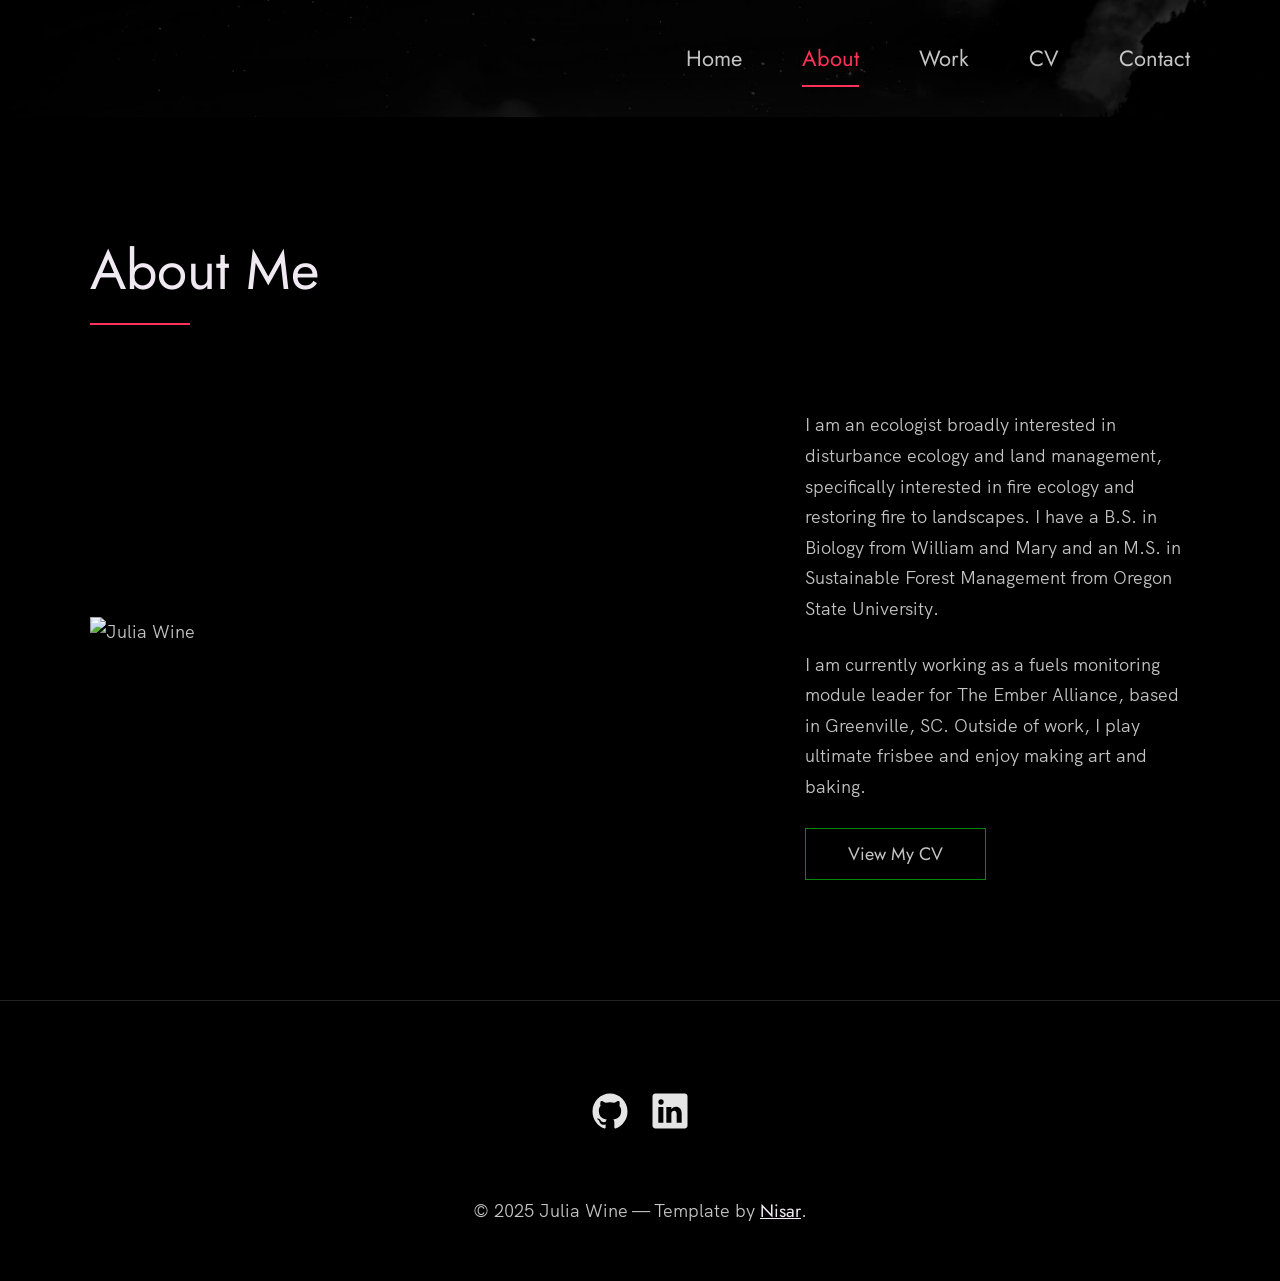
==== about.html @ bffdf4cf "updated page format" ====
<!DOCTYPE html>
<html lang="en">
<head>
  <meta charset="UTF-8" />
  <meta name="viewport" content="width=device-width, initial-scale=1.0" />
  <link rel="shortcut icon" type="image/png" href="./images/foggy_landscape.JPG" />
  <title>About — Julia Wine</title>
  <link rel="stylesheet" href="index.css" />
</head>
<body>

  <header class="header header--short" role="banner">
    <div class="row">
      <nav class="nav" role="navigation">
        <ul class="nav__items">
          <li class="nav__item"><a href="index.html" class="nav__link">Home</a></li>
          <li class="nav__item"><a href="about.html" class="nav__link nav__link--active">About</a></li>
          <li class="nav__item"><a href="work.html" class="nav__link">Work</a></li>
          <li class="nav__item"><a href="cv.html" class="nav__link">CV</a></li>
          <li class="nav__item"><a href="contact.html" class="nav__link">Contact</a></li>
        </ul>
      </nav>
    </div>
  </header>

  <main role="main" class="page-main">
    <section class="about">
      <div class="row">
        <h2>About Me</h2>
        <div class="about__content">
          <div class="about__text">
            <p>
              I am an ecologist broadly interested in disturbance ecology and land management, 
              specifically interested in fire ecology and restoring fire to landscapes. I have a 
              B.S. in Biology from William and Mary and an M.S. in Sustainable Forest Management 
              from Oregon State University.
            </p>
            <p>
              I am currently working as a fuels monitoring module leader for The Ember Alliance, 
              based in Greenville, SC. Outside of work, I play ultimate frisbee and enjoy making 
              art and baking.
            </p>
            <a href="cv.html" class="btn">View My CV</a>
          </div>
          <div class="about__photo-container">
            <img class="about__photo" src="./images/mushroom_portrait.jpeg" alt="Julia Wine" />
          </div>
        </div>
      </div>
    </section>
  </main>

  <footer role="contentinfo" class="footer">
    <div class="row">
      <ul class="footer__social-links">
        <li class="footer__social-link-item">
          <a href="https://github.com/juliawine93" title="GitHub Profile">
            <img src="./images/github.svg" class="footer__social-image" alt="Github">
          </a>
        </li>
        <li class="footer__social-link-item">
          <a href="https://www.linkedin.com/in/juliawine" title="LinkedIn Profile">
            <img src="./images/linkedin.svg" class="footer__social-image" alt="Linkedin">
          </a>
        </li>
      </ul>
      <p>&copy; 2025 Julia Wine &mdash; Template by <a href="https://nisar.dev" class="link">Nisar</a>.</p>
    </div>
  </footer>

  <script src="./index.js"></script>
</body>
</html>
---- index.css ----
/* --------------------------------------- */
/* ----- Basic Setup ----- */
/* --------------------------------------- */

@font-face {
    font-family: 'Hk Grotesk';
    font-style: normal;
    font-weight: 400;
    src: url('./fonts/HKGrotesk-Regular.woff') format('woff');
}

@font-face {
    font-family: 'Jost';
    font-style: normal;
    font-weight: 400;
    src: url('./fonts/Jost-Regular.ttf') format('woff');
}

* {
    margin: 0;
    padding: 0;
    box-sizing: inherit;
}

:root {
    --font-size-small: 1.8rem;
    --font-size-normal: 2.2rem;
    --font-size-medium: 2.8rem;
    --font-size-medium-1: 3.6rem;
    --font-size-large: 5.5rem;
    --font-size-huge: 7.5rem;
    --font-stack: 'Hk Grotesk', sans-serif;

    --line-height-normal: 1.7;
    --line-height-small: 1.2;

    --black: #000;
    --pink: #ff3258;
    --white: #f0e9f2;
    --white-1: #e5e5e6da;
    --green: #048a04;

    --container-max-width: 1180px;
    --container-normal-width: 800px;
    --container-medium-width: 700px;
    --container-small-width: 500px;

    --gutter-huge: 12rem;
    --gutter-medium: 6rem;
    --gutter-normal: 3rem;
    --gutter-small-1: 2.5rem;
    --gutter-small: 2rem;

    --border-light: 1px solid rgb(36, 35, 35);
}

html {
    font-size: 62.5%;
    box-sizing: border-box;
    scroll-behavior: smooth;
}

@media(max-width: 1000px) {
    html { font-size: 52%; }
}

body {
    font-size: var(--font-size-small);
    font-family: var(--font-stack);
    font-weight: 400;
    color: var(--white-1);
    line-height: var(--line-height-normal);
    background: var(--black);
    overflow-x: hidden;
}

.row {
    max-width: var(--container-max-width);
    margin: 0 auto;
}

@media(max-width: 1340px) {
    .row { max-width: 1100px; }
}

@media(max-width: 1240px) {
    .row { padding: 0 var(--gutter-medium); }
}

@media(max-width: 600px) {
    .row { padding: 0 var(--gutter-normal); }
}

section {
    padding: var(--gutter-huge) 0;
    border-bottom: var(--border-light);
}

img {
    object-fit: contain;
    max-width: 100%;
}

/* --------------------------------------- */
/* ----- Headlines and Paragraphs ----- */
/* --------------------------------------- */

h1, h2, h3 {
    font-family: 'Jost', sans-serif;
    font-weight: 400;
    line-height: var(--line-height-small);
    color: var(--white);
}

.heading-primary {
    line-height: 1;
    font-size: var(--font-size-huge);
    font-weight: 400;
}

@media(max-width: 900px) {
    .heading-primary { font-size: 6.5rem; }
}

h2 {
    font-size: var(--font-size-large);
    margin-bottom: var(--gutter-medium);
}

h2::after {
    content: '';
    display: block;
    height: 2px;
    width: 10rem;
    background: var(--pink);
    margin: var(--gutter-small) 0;
}

h3 {
    font-size: var(--font-size-medium-1);
    margin-bottom: var(--gutter-small);
}

@media(max-width: 500px) {
    .heading-primary { font-size: var(--font-size-large); }
    h2 { font-size: var(--font-size-medium-1); }
    h3 { font-size: var(--font-size-medium); }
}

p { margin: var(--gutter-small-1) 0; }

@media(max-width: 900px) {
    p { max-width: var(--container-small-width); }
}

/* --------------------------------------- */
/* ----- Buttons and Links ----- */
/* --------------------------------------- */

a {
    color: var(--white);
    font-weight: 400;
    font-family: 'Jost', sans-serif;
    transition: all .2s;
    outline: 2px solid transparent;
}

::-moz-focus-inner { border: 0; }

button:focus, a:focus {
    outline: 2px solid var(--green);
}

body:not(.user-is-tabbing) button:focus,
body:not(.user-is-tabbing) a:focus {
    outline: none;
}

.link:hover { color: var(--pink); }

.btn {
    position: relative;
    display: inline-block;
    padding: 1rem 4.2rem;
    text-decoration: none;
    color: inherit;
    border: 1px solid var(--green);
    font-weight: 400;
}

.btn:focus { outline: none; }

.btn::after {
    content: '';
    display: block;
    position: absolute;
    top: 0;
    left: 0;
    right: 100%;
    background: var(--white);
    height: 100%;
    z-index: -1;
    transition: all 0.2s cubic-bezier(1, 0.68, 0.16, 0.9);
}

.btn:hover::after,
.btn:focus::after {
    right: 0;
    background: var(--green);
}

.btn--green {
    background: var(--green);
    transition: all 0.2s;
}

.btn--green::after { display: none; }

.btn--green:hover,
.btn--green:focus {
    background: transparent;
}

.link__text {
    position: relative;
    display: inline-block;
    padding: .6rem;
    color: inherit;
    text-decoration: none;
    border-bottom: 1px solid var(--pink);
}

.link__text::after {
    content: '';
    display: block;
    position: absolute;
    top: 0;
    left: 0;
    right: 100%;
    background: var(--white);
    height: 100%;
    z-index: -1;
    transition: all 0.2s cubic-bezier(1, 0.68, 0.16, 0.9);
}

.link__text:focus { outline: none; }

.link__text:hover::after,
.link__text:focus:after {
    right: 0;
    background: var(--pink);
}

.link__text span {
    padding-left: 1rem;
    font-family: sans-serif;
}

/* ----- Back to Top ----- */

.back-to-top {
    position: fixed;
    bottom: 4rem;
    right: 4rem;
    display: flex;
    justify-content: center;
    align-items: center;
    height: 5.5rem;
    width: 5.5rem;
    background-color: var(--green);
    border-radius: 50%;
    z-index: 10;
    visibility: hidden;
    transition: all .4s;
}

.back-to-top__image { height: 70%; }

@media(max-width: 900px) { .back-to-top { right: 2rem; } }
@media(max-width: 500px) { .back-to-top { right: 1rem; } }

/* --------------------------------------- */
/* ----- Navigation ----- */
/* --------------------------------------- */

.nav {
    display: flex;
    justify-content: flex-end;
    padding: var(--gutter-normal) 0;
}

.nav__items {
    display: flex;
    list-style: none;
}

.nav__item:not(:last-child) {
    margin-right: var(--gutter-medium);
}

@media(max-width: 500px) {
    .nav { justify-content: center; }
}

@media(max-width: 400px) {
    .nav__item:not(:last-child) {
        margin-right: var(--gutter-normal);
    }
}

@media(max-width: 300px) {
    .nav { font-size: var(--font-size-small); }
}

.nav__link {
    position: relative;
    display: inline-block;
    padding: 1rem 0;
    text-decoration: none;
    color: inherit;
    transition: all .2s;
}

.nav__link::after {
    content: '';
    position: absolute;
    bottom: 0;
    left: 0;
    right: 100%;
    display: inline-block;
    height: 1rem;
    background: var(--white);
    transition: all 0.25s cubic-bezier(1, 0.68, 0.16, 0.9);
}

.nav__link:hover,
.nav__link--active {
    color: var(--pink);
}

.nav__link:hover::after,
.nav__link--active::after {
    right: 0;
    height: 2px;
    background: var(--pink);
}

/* --------------------------------------- */
/* ----- Header ----- */
/* --------------------------------------- */

.header {
    background: linear-gradient(rgba(0,0,0, .1), rgba(0,0,0, .4)),
        url('./images/header.jpg');
    height: 100vh;
    background-size: cover;
    background-position: center;
    background-attachment: fixed;
    font-size: var(--font-size-normal);
}

/* Short header for inner pages — just shows the nav */
.header--short {
    height: auto;
    background-attachment: scroll;
    background-position: center top;
}

.header__text {
    position: absolute;
    top: 50%;
    transform: translateY(-50%);
}

.header__text p {
    margin: 1.5rem 0 3.5rem;
    max-width: var(--container-medium-width);
    font-family: 'Jost', sans-serif;
    font-size: var(--font-size-medium);
}

@media(max-width: 500px) {
    .header { text-align: center; }
    .header__text p { transform: scale(.8); }
}

/* --------------------------------------- */
/* ----- Page Main (inner pages) ----- */
/* --------------------------------------- */

.page-main section {
    padding: var(--gutter-huge) 0;
    border-bottom: var(--border-light);
}

/* --------------------------------------- */
/* ----- About ----- */
/* --------------------------------------- */

.about__content {
    display: flex;
    flex-direction: row-reverse;
    align-items: center;
}

@media(max-width: 900px) {
    .about__content {
        flex-direction: column-reverse;
        align-items: initial;
    }
}

.about__photo-container {
    margin-bottom: var(--gutter-normal);
}

@media(min-width: 901px) {
    .about__text { flex: 0 0 35%; }
    .about__photo-container {
        flex: 1;
        margin: 0 var(--gutter-huge) 0 0;
    }
}

/* --------------------------------------- */
/* ----- Work / Gallery ----- */
/* --------------------------------------- */

.work-section {
    padding: var(--gutter-huge) 0;
    border-bottom: var(--border-light);
}

.work-section__intro {
    max-width: var(--container-normal-width);
    margin-bottom: var(--gutter-normal);
}

/* Thumbnail grid */
.gallery {
    display: grid;
    grid-template-columns: repeat(auto-fill, minmax(24rem, 1fr));
    gap: var(--gutter-small);
    margin-top: var(--gutter-normal);
}

.gallery__thumb {
    position: relative;
    overflow: hidden;
    cursor: pointer;
    border: var(--border-light);
    aspect-ratio: 1 / 1;
}

.gallery__thumb img {
    width: 100%;
    height: 100%;
    object-fit: cover;
    transition: transform 0.3s ease;
    display: block;
}

.gallery__thumb:hover img {
    transform: scale(1.05);
}

.gallery__overlay {
    position: absolute;
    inset: 0;
    background: rgba(0, 0, 0, 0.45);
    display: flex;
    align-items: center;
    justify-content: center;
    color: var(--white);
    font-family: 'Jost', sans-serif;
    font-size: var(--font-size-normal);
    letter-spacing: 0.1em;
    opacity: 0;
    transition: opacity 0.25s ease;
}

.gallery__thumb:hover .gallery__overlay {
    opacity: 1;
}

/* --------------------------------------- */
/* ----- Tabs ----- */
/* --------------------------------------- */

.tabs {
    display: flex;
    gap: 0;
    margin-bottom: var(--gutter-medium);
    border-bottom: 2px solid rgb(36, 35, 35);
    flex-wrap: wrap;
}

.tab {
    background: none;
    border: none;
    color: var(--white-1);
    font-family: 'Jost', sans-serif;
    font-size: var(--font-size-small);
    padding: 1.2rem 3rem;
    cursor: pointer;
    position: relative;
    transition: color 0.2s;
    letter-spacing: 0.05em;
}

.tab::after {
    content: '';
    position: absolute;
    bottom: -2px;
    left: 0;
    right: 0;
    height: 2px;
    background: var(--pink);
    transform: scaleX(0);
    transition: transform 0.2s ease;
}

.tab:hover {
    color: var(--white);
}

.tab--active {
    color: var(--white);
}

.tab--active::after {
    transform: scaleX(1);
}

.tab-panel {
    animation: fadeIn 0.25s ease;
}

.tab-panel--hidden {
    display: none;
}

@keyframes fadeIn {
    from { opacity: 0; transform: translateY(6px); }
    to   { opacity: 1; transform: translateY(0); }
}

@media(max-width: 600px) {
    .tab {
        padding: 1rem 1.8rem;
        font-size: 1.5rem;
    }
}

/* --------------------------------------- */
/* ----- Lightbox ----- */
/* --------------------------------------- */

.lightbox {
    display: none;
    position: fixed;
    inset: 0;
    background: rgba(0, 0, 0, 0.93);
    z-index: 1000;
    align-items: center;
    justify-content: center;
}

.lightbox.is-open {
    display: flex;
}

.lightbox__content {
    position: relative;
    max-width: 90vw;
    max-height: 90vh;
    text-align: center;
}

.lightbox__img {
    max-width: 90vw;
    max-height: 80vh;
    object-fit: contain;
    display: block;
    margin: 0 auto;
}

.lightbox__caption {
    margin-top: 1.5rem;
    color: var(--white-1);
    font-size: var(--font-size-small);
}

.lightbox__close,
.lightbox__prev,
.lightbox__next {
    position: fixed;
    background: none;
    border: none;
    color: var(--white);
    font-size: 4rem;
    cursor: pointer;
    padding: 1rem 2rem;
    transition: color 0.2s;
    font-family: sans-serif;
    line-height: 1;
}

.lightbox__close:hover,
.lightbox__prev:hover,
.lightbox__next:hover {
    color: var(--pink);
}

.lightbox__close {
    top: 2rem;
    right: 2rem;
}

.lightbox__prev {
    left: 2rem;
    top: 50%;
    transform: translateY(-50%);
}

.lightbox__next {
    right: 2rem;
    top: 50%;
    transform: translateY(-50%);
}

/* --------------------------------------- */
/* ----- CV ----- */
/* --------------------------------------- */

.cv__download {
    margin-bottom: var(--gutter-medium);
}

.cv__download p {
    margin-bottom: var(--gutter-small);
}

.cv__body {
    display: grid;
    grid-template-columns: 1fr 1fr;
    gap: var(--gutter-medium);
}

@media(max-width: 700px) {
    .cv__body {
        grid-template-columns: 1fr;
    }
}

.cv__block {
    margin-bottom: var(--gutter-normal);
}

.cv__block h3 {
    font-size: var(--font-size-medium);
    margin-bottom: var(--gutter-small);
    color: var(--white);
}

.cv__block h3::after {
    content: '';
    display: block;
    height: 1px;
    width: 100%;
    background: var(--border-light);
    margin-top: 1rem;
}

.cv__list {
    list-style: none;
    padding: 0;
}

.cv__list li {
    display: flex;
    gap: 2rem;
    margin-bottom: var(--gutter-small);
    align-items: flex-start;
}

.cv__list--skills li {
    display: list-item;
    list-style: square;
    list-style-position: inside;
    margin-bottom: .8rem;
}

.cv__year {
    color: var(--pink);
    font-family: 'Jost', sans-serif;
    white-space: nowrap;
    min-width: 8rem;
    padding-top: .2rem;
}

/* --------------------------------------- */
/* ----- Contact ----- */
/* --------------------------------------- */

.contact__info {
    max-width: var(--container-medium-width);
}

/* --------------------------------------- */
/* ----- Footer ----- */
/* --------------------------------------- */

.footer {
    text-align: center;
    padding: var(--gutter-medium) 0 var(--gutter-normal);
}

.footer__social-links {
    display: flex;
    justify-content: center;
    padding: var(--gutter-normal) 0;
    list-style: none;
}

.footer__social-link-item:not(:last-of-type) {
    margin-right: var(--gutter-small);
}

.footer__social-image { height: 4rem; }

@media(max-width: 500px) {
    .footer { padding: var(--gutter-medium) 0; }
}
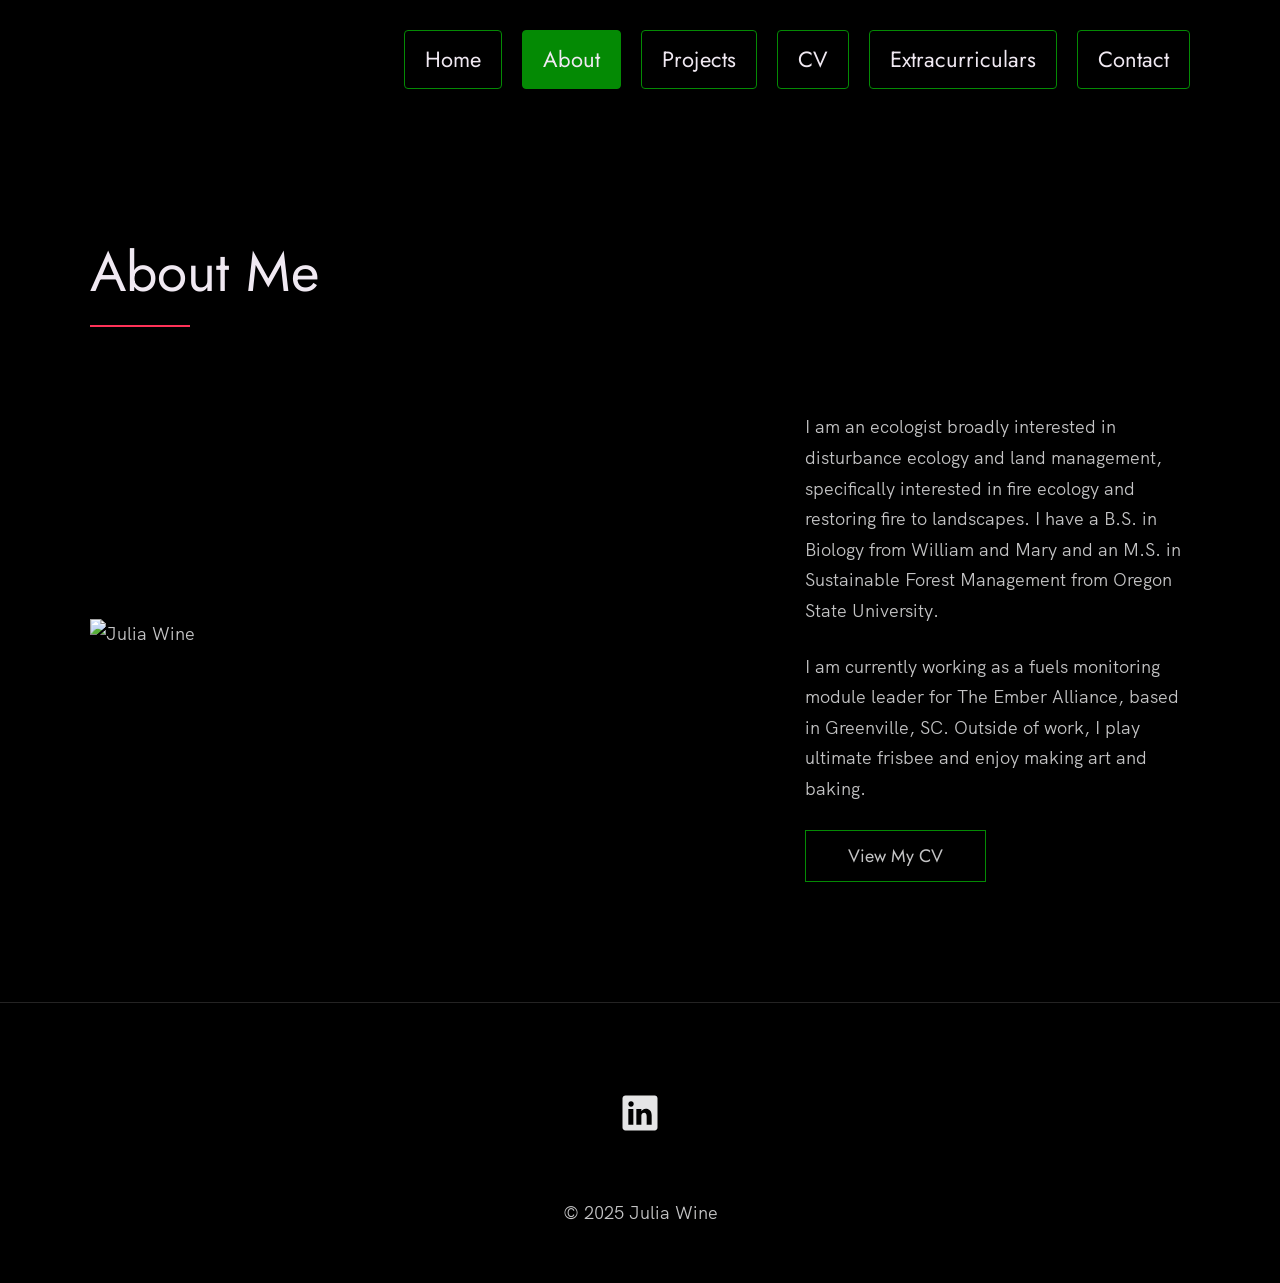
==== commit dae5bed7: "added extracurriculars page and images" ====
--- a/about.html
+++ b/about.html
@@ -15,8 +15,9 @@
         <ul class="nav__items">
           <li class="nav__item"><a href="index.html" class="nav__link">Home</a></li>
           <li class="nav__item"><a href="about.html" class="nav__link nav__link--active">About</a></li>
-          <li class="nav__item"><a href="work.html" class="nav__link">Work</a></li>
+          <li class="nav__item"><a href="work.html" class="nav__link">Projects</a></li>
           <li class="nav__item"><a href="cv.html" class="nav__link">CV</a></li>
+          <li class="nav__item"><a href="extracurriculars.html" class="nav__link">Extracurriculars</a></li>
           <li class="nav__item"><a href="contact.html" class="nav__link">Contact</a></li>
         </ul>
       </nav>
@@ -54,17 +55,12 @@
     <div class="row">
       <ul class="footer__social-links">
         <li class="footer__social-link-item">
-          <a href="https://github.com/juliawine93" title="GitHub Profile">
-            <img src="./images/github.svg" class="footer__social-image" alt="Github">
-          </a>
-        </li>
-        <li class="footer__social-link-item">
           <a href="https://www.linkedin.com/in/juliawine" title="LinkedIn Profile">
             <img src="./images/linkedin.svg" class="footer__social-image" alt="Linkedin">
           </a>
         </li>
       </ul>
-      <p>&copy; 2025 Julia Wine &mdash; Template by <a href="https://nisar.dev" class="link">Nisar</a>.</p>
+      <p>&copy; 2025 Julia Wine 
     </div>
   </footer>
 
--- a/index.css
+++ b/index.css
@@ -295,7 +295,7 @@
 }
 
 .nav__item:not(:last-child) {
-    margin-right: var(--gutter-medium);
+    margin-right: var(--gutter-small);
 }
 
 @media(max-width: 500px) {
@@ -315,34 +315,22 @@
 .nav__link {
     position: relative;
     display: inline-block;
-    padding: 1rem 0;
+    padding: 1rem 2rem;
     text-decoration: none;
-    color: inherit;
+    color: var(--white);
     transition: all .2s;
+    border: 1px solid var(--green);
+    border-radius: 4px;
 }
 
 .nav__link::after {
-    content: '';
-    position: absolute;
-    bottom: 0;
-    left: 0;
-    right: 100%;
-    display: inline-block;
-    height: 1rem;
-    background: var(--white);
-    transition: all 0.25s cubic-bezier(1, 0.68, 0.16, 0.9);
+    display: none;
 }
 
 .nav__link:hover,
 .nav__link--active {
-    color: var(--pink);
-}
-
-.nav__link:hover::after,
-.nav__link--active::after {
-    right: 0;
-    height: 2px;
-    background: var(--pink);
+    background: var(--green);
+    color: var(--white);
 }
 
 /* --------------------------------------- */
@@ -351,7 +339,7 @@
 
 .header {
     background: linear-gradient(rgba(0,0,0, .1), rgba(0,0,0, .4)),
-        url('./images/header.jpg');
+        url('./images/foggy_landscape.JPG');
     height: 100vh;
     background-size: cover;
     background-position: center;
@@ -370,6 +358,8 @@
     position: absolute;
     top: 50%;
     transform: translateY(-50%);
+    background: rgba(0, 0, 0, 0.65);
+    padding: 4rem 5rem;
 }
 
 .header__text p {
@@ -481,6 +471,72 @@
 
 .gallery__thumb:hover .gallery__overlay {
     opacity: 1;
+}
+
+/* --------------------------------------- */
+/* ----- Slideshow ----- */
+/* --------------------------------------- */
+
+.slideshow {
+    position: relative;
+    max-width: var(--container-normal-width);
+    margin: var(--gutter-normal) auto 0;
+}
+
+.slide {
+    display: none;
+    text-align: center;
+    animation: fadeIn 0.3s ease;
+}
+
+.slide--active {
+    display: block;
+}
+
+.slide img {
+    max-height: 60vh;
+    margin: 0 auto;
+    display: block;
+    border: var(--border-light);
+}
+
+.slide__caption {
+    margin-top: var(--gutter-small);
+    color: var(--white-1);
+    font-size: var(--font-size-small);
+}
+
+.slideshow__controls {
+    display: flex;
+    align-items: center;
+    justify-content: center;
+    gap: var(--gutter-normal);
+    margin-top: var(--gutter-small);
+}
+
+.slideshow__btn {
+    background: none;
+    border: 1px solid var(--green);
+    color: var(--white);
+    font-size: 2.4rem;
+    width: 4.5rem;
+    height: 4.5rem;
+    border-radius: 50%;
+    cursor: pointer;
+    transition: all 0.2s;
+    line-height: 1;
+}
+
+.slideshow__btn:hover {
+    background: var(--green);
+}
+
+.slideshow__counter {
+    font-family: 'Jost', sans-serif;
+    color: var(--white-1);
+    font-size: var(--font-size-small);
+    min-width: 5rem;
+    text-align: center;
 }
 
 /* --------------------------------------- */
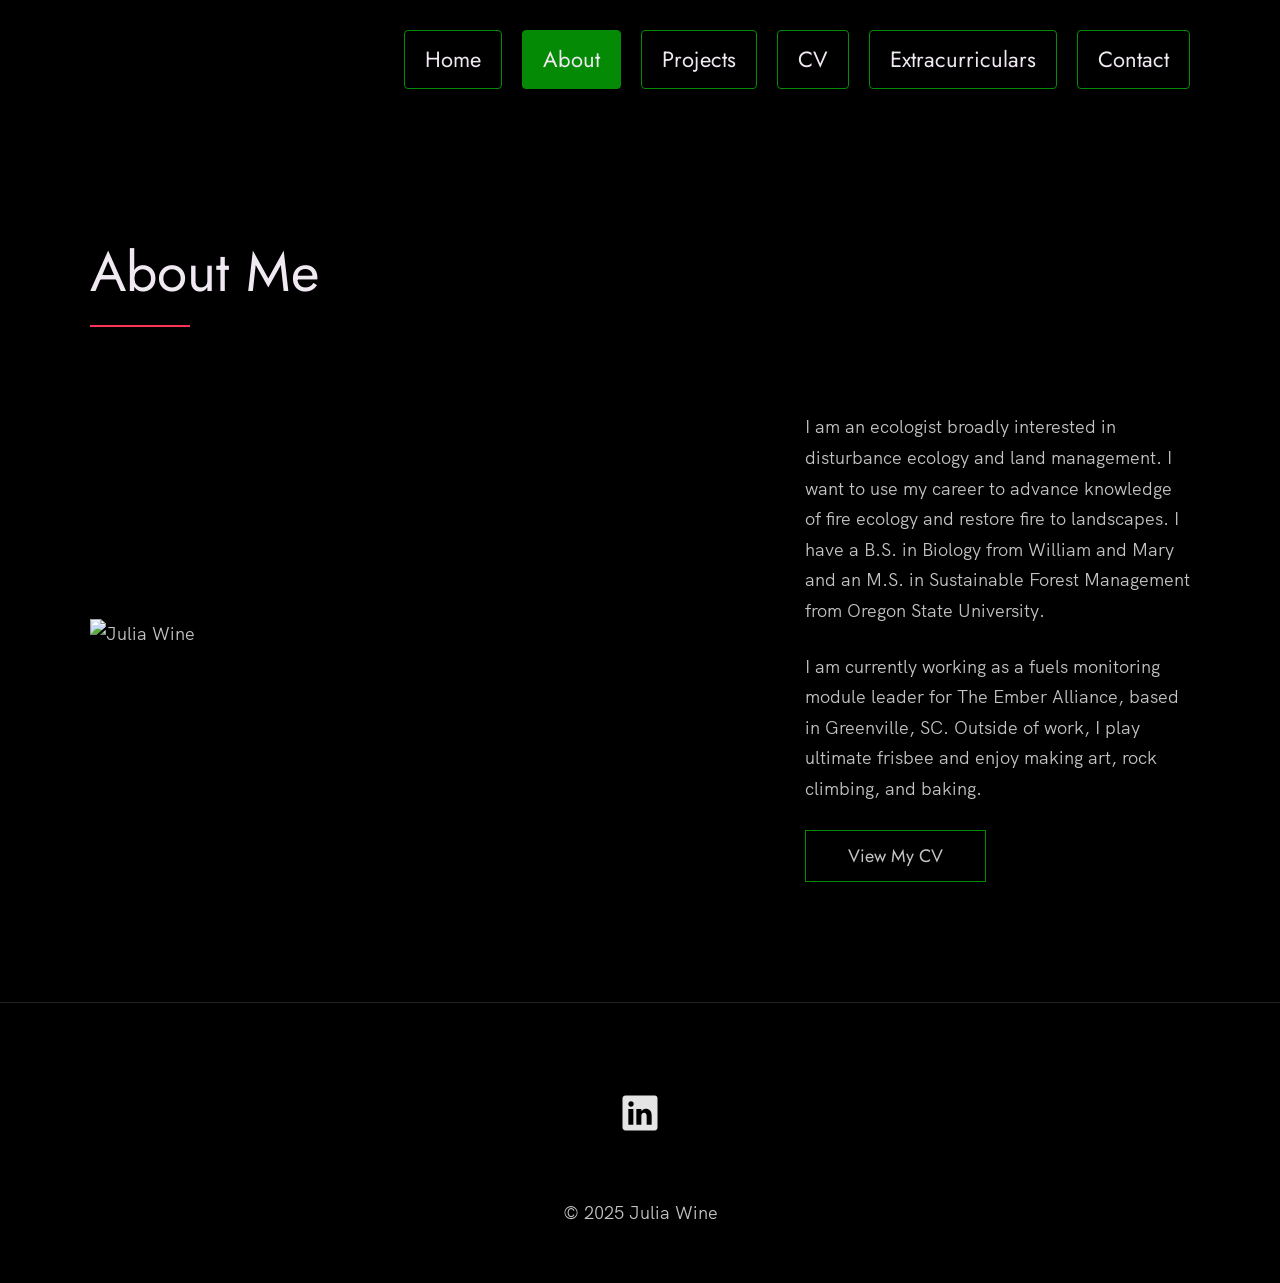
==== commit 3c899f29: "added PDF, fixed image bug" ====
--- a/about.html
+++ b/about.html
@@ -31,15 +31,15 @@
         <div class="about__content">
           <div class="about__text">
             <p>
-              I am an ecologist broadly interested in disturbance ecology and land management, 
-              specifically interested in fire ecology and restoring fire to landscapes. I have a 
+              I am an ecologist broadly interested in disturbance ecology and land management. 
+              I want to use my career to advance knowledge of fire ecology and restore fire to landscapes. I have a 
               B.S. in Biology from William and Mary and an M.S. in Sustainable Forest Management 
               from Oregon State University.
             </p>
             <p>
               I am currently working as a fuels monitoring module leader for The Ember Alliance, 
               based in Greenville, SC. Outside of work, I play ultimate frisbee and enjoy making 
-              art and baking.
+              art, rock climbing, and baking.
             </p>
             <a href="cv.html" class="btn">View My CV</a>
           </div>
